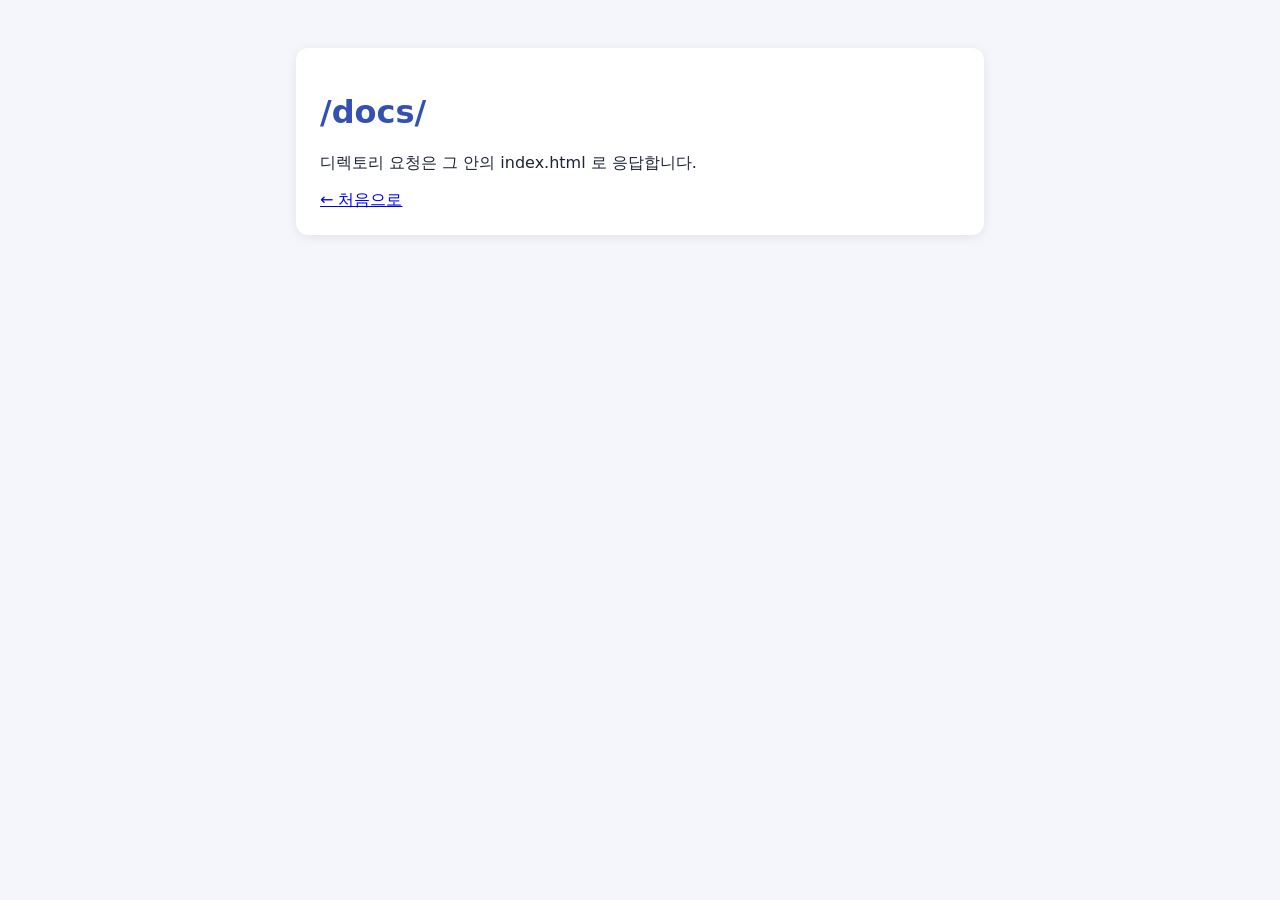
==== www/docs/index.html @ ba0d6b0d "3단계: 정적 파일 서빙 구현 - docroot 인자 추가 (./webserver <port> [docroot=./www]) - URL 디코딩 + 경로 정규화로 ../ 탈출 차단," ====
<!doctype html>
<html lang="ko">
<head><meta charset="utf-8"><title>docs</title><link rel="stylesheet" href="../css/style.css"></head>
<body><main><h1>/docs/</h1><p>디렉토리 요청은 그 안의 index.html 로 응답합니다.</p><a href="/">← 처음으로</a></main></body>
</html>
---- www/css/style.css ----
body { font-family: system-ui, sans-serif; background: #f4f6fb; color: #1d2433; margin: 0; }
main { max-width: 640px; margin: 48px auto; padding: 24px; background: #fff; border-radius: 12px;
       box-shadow: 0 2px 12px rgba(0, 0, 0, .08); }
h1 { color: #3451b2; }
#js-status.ok { color: #1a7f37; font-weight: bold; }
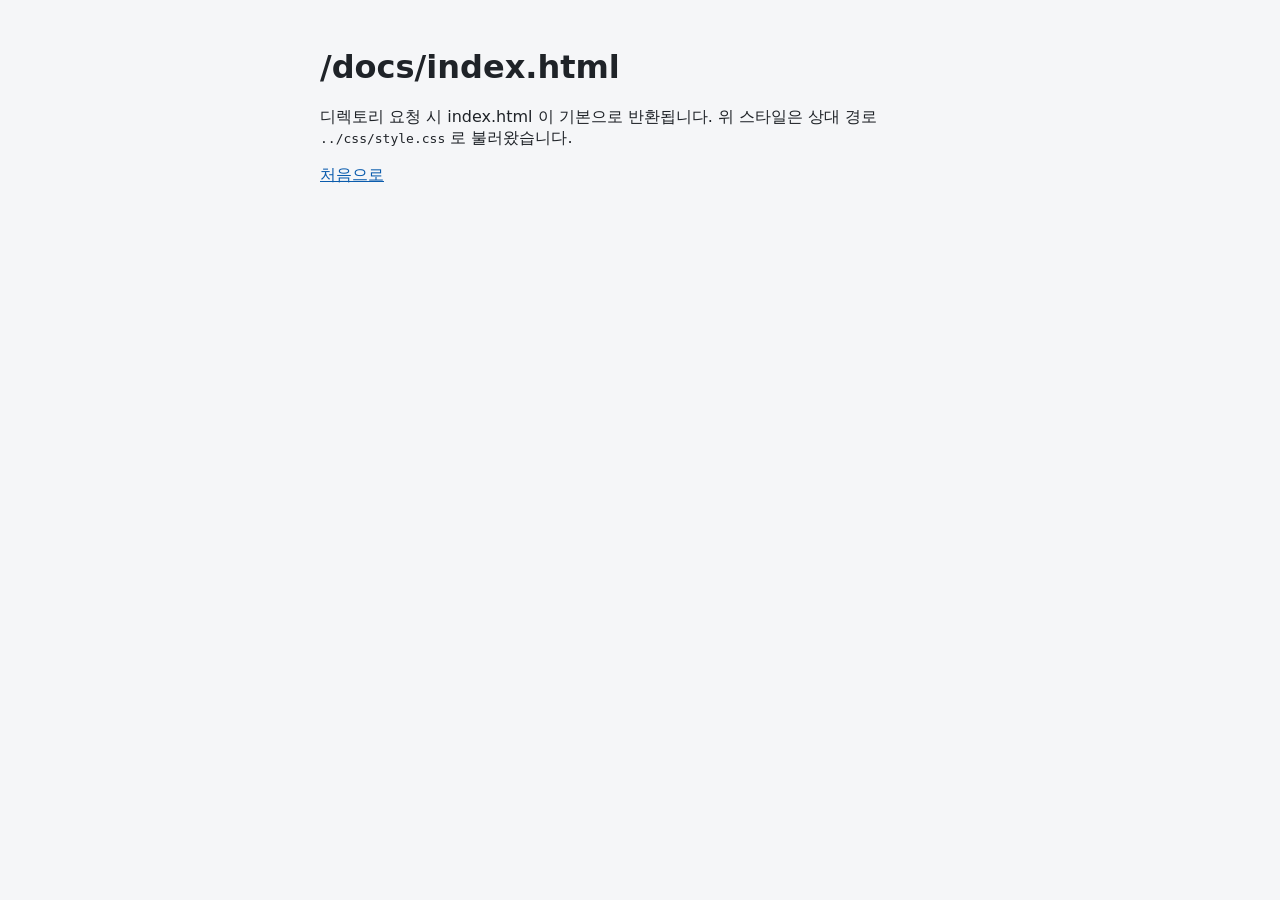
==== commit f98ebc6f: "Phase2" ====
--- a/www/docs/index.html
+++ b/www/docs/index.html
@@ -1,5 +1,15 @@
-<!doctype html>
+<!DOCTYPE html>
 <html lang="ko">
-<head><meta charset="utf-8"><title>docs</title><link rel="stylesheet" href="../css/style.css"></head>
-<body><main><h1>/docs/</h1><p>디렉토리 요청은 그 안의 index.html 로 응답합니다.</p><a href="/">← 처음으로</a></main></body>
+<head>
+  <meta charset="utf-8">
+  <title>docs</title>
+  <link rel="stylesheet" href="../css/style.css">
+</head>
+<body>
+  <main>
+    <h1>/docs/index.html</h1>
+    <p>디렉토리 요청 시 index.html 이 기본으로 반환됩니다. 위 스타일은 상대 경로 <code>../css/style.css</code> 로 불러왔습니다.</p>
+    <p><a href="/">처음으로</a></p>
+  </main>
+</body>
 </html>
--- a/www/css/style.css
+++ b/www/css/style.css
@@ -1,5 +1,21 @@
-body { font-family: system-ui, sans-serif; background: #f4f6fb; color: #1d2433; margin: 0; }
-main { max-width: 640px; margin: 48px auto; padding: 24px; background: #fff; border-radius: 12px;
-       box-shadow: 0 2px 12px rgba(0, 0, 0, .08); }
-h1 { color: #3451b2; }
-#js-status.ok { color: #1a7f37; font-weight: bold; }
+body {
+  margin: 0;
+  font-family: system-ui, -apple-system, "Segoe UI", sans-serif;
+  background: #f5f6f8;
+  color: #1f2328;
+}
+
+main {
+  max-width: 640px;
+  margin: 48px auto;
+  padding: 0 16px;
+}
+
+a {
+  color: #0b5cad;
+}
+
+#js-status {
+  color: #57606a;
+  font-size: 14px;
+}
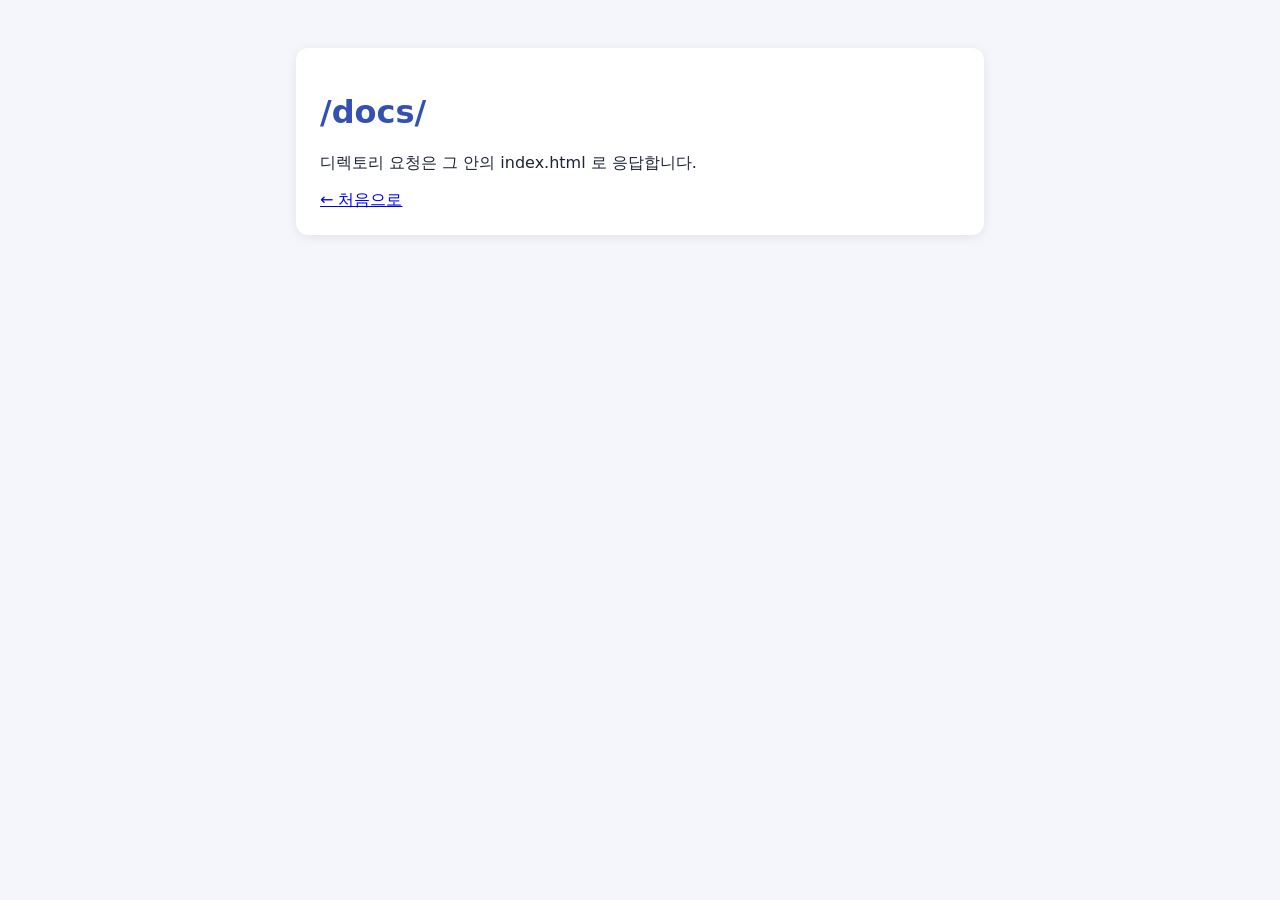
==== commit 07a95c40: "Merge pull request #27 from 1224kang/feature/minseo-http-server-integration 미니 웹 서버 통합: poll 기반 HTTP" ====
--- a/www/docs/index.html
+++ b/www/docs/index.html
@@ -1,15 +1,5 @@
-<!DOCTYPE html>
+<!doctype html>
 <html lang="ko">
-<head>
-  <meta charset="utf-8">
-  <title>docs</title>
-  <link rel="stylesheet" href="../css/style.css">
-</head>
-<body>
-  <main>
-    <h1>/docs/index.html</h1>
-    <p>디렉토리 요청 시 index.html 이 기본으로 반환됩니다. 위 스타일은 상대 경로 <code>../css/style.css</code> 로 불러왔습니다.</p>
-    <p><a href="/">처음으로</a></p>
-  </main>
-</body>
+<head><meta charset="utf-8"><title>docs</title><link rel="stylesheet" href="../css/style.css"></head>
+<body><main><h1>/docs/</h1><p>디렉토리 요청은 그 안의 index.html 로 응답합니다.</p><a href="/">← 처음으로</a></main></body>
 </html>
--- a/www/css/style.css
+++ b/www/css/style.css
@@ -1,21 +1,5 @@
-body {
-  margin: 0;
-  font-family: system-ui, -apple-system, "Segoe UI", sans-serif;
-  background: #f5f6f8;
-  color: #1f2328;
-}
-
-main {
-  max-width: 640px;
-  margin: 48px auto;
-  padding: 0 16px;
-}
-
-a {
-  color: #0b5cad;
-}
-
-#js-status {
-  color: #57606a;
-  font-size: 14px;
-}
+body { font-family: system-ui, sans-serif; background: #f4f6fb; color: #1d2433; margin: 0; }
+main { max-width: 640px; margin: 48px auto; padding: 24px; background: #fff; border-radius: 12px;
+       box-shadow: 0 2px 12px rgba(0, 0, 0, .08); }
+h1 { color: #3451b2; }
+#js-status.ok { color: #1a7f37; font-weight: bold; }
